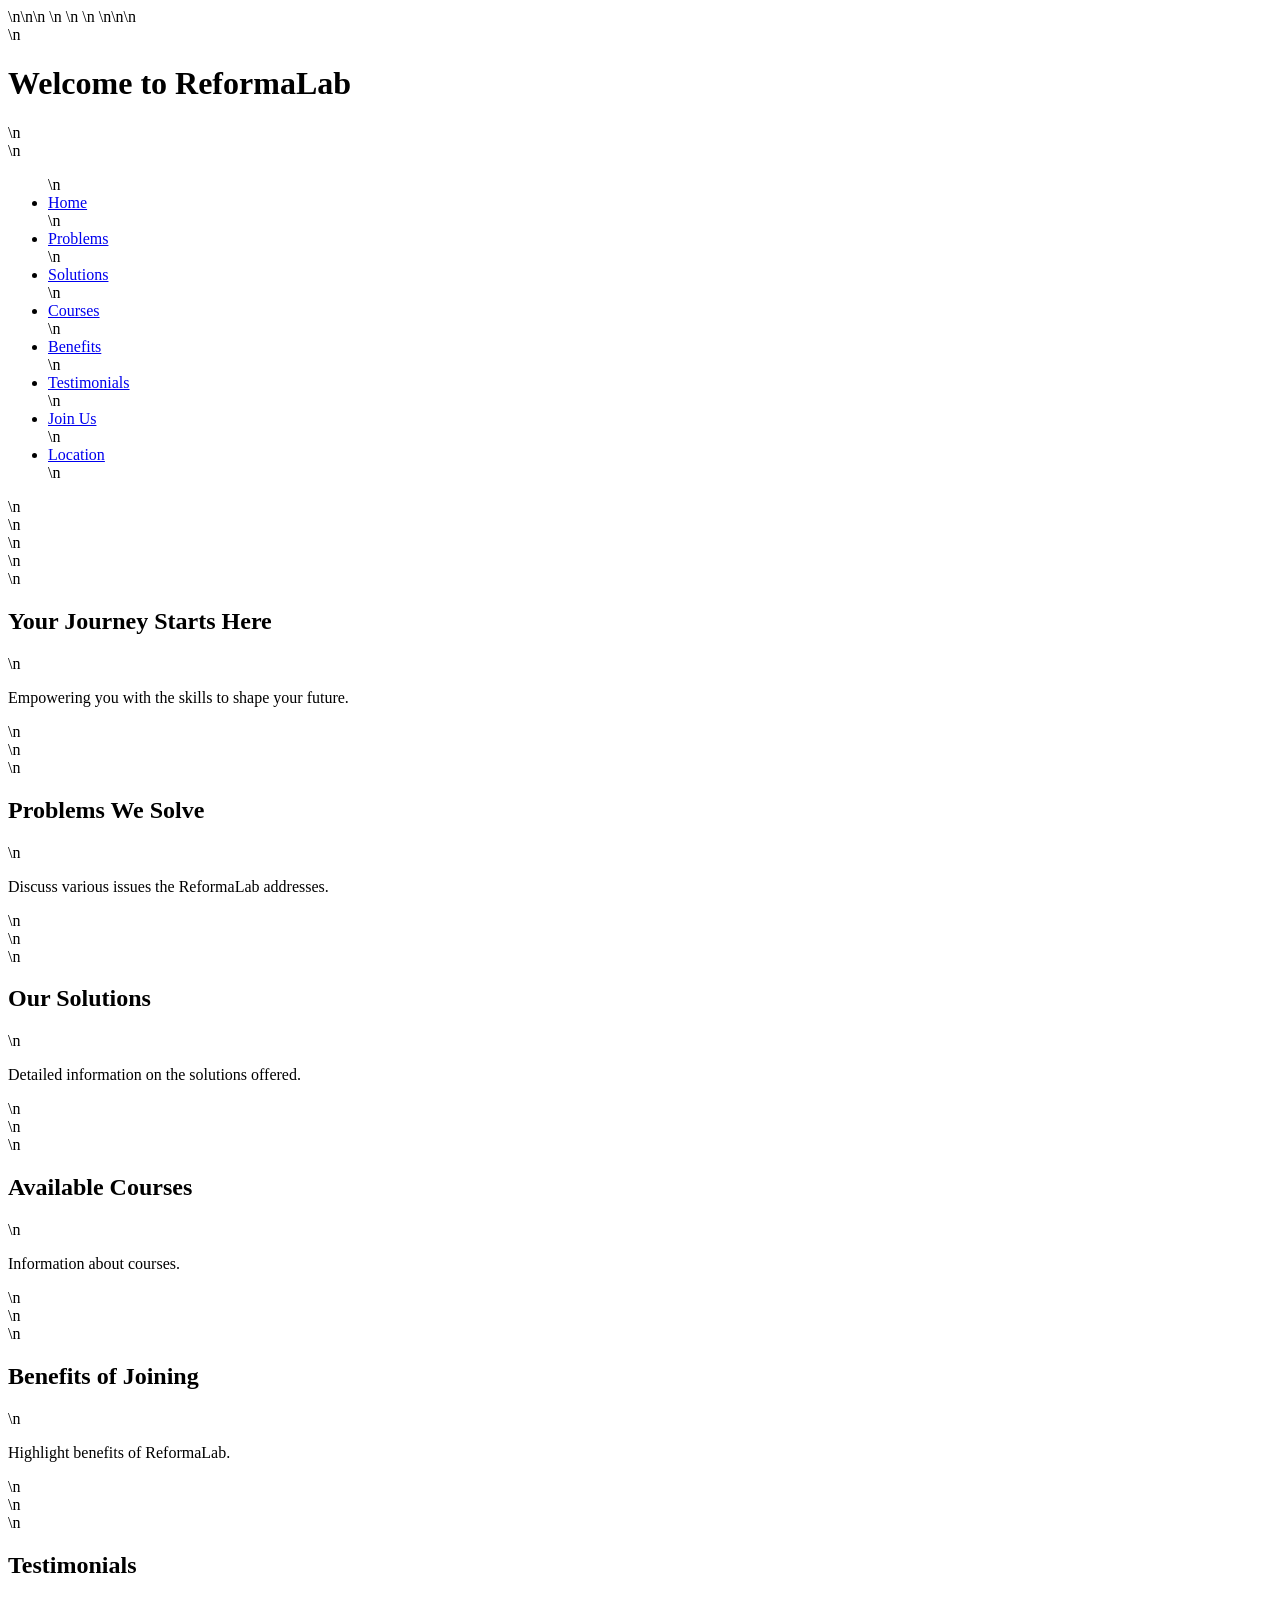
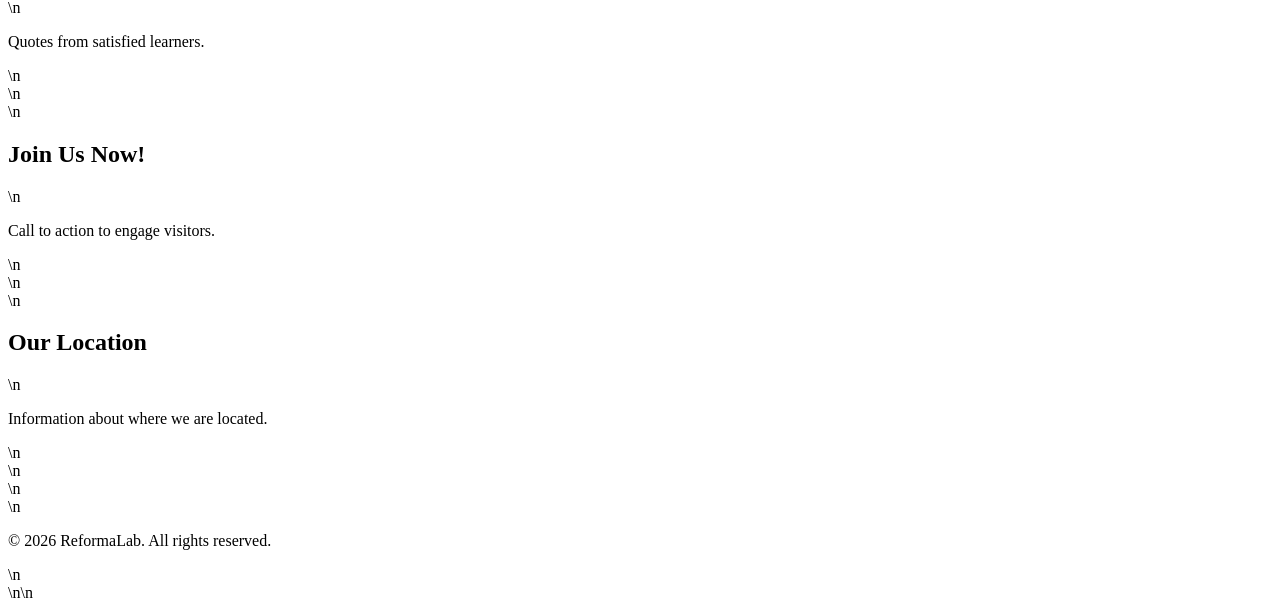
==== index.html @ 2193cb2d "Create index.html with complete HTML5 structure for ReformaLab website" ====
<!DOCTYPE html>\n<html lang="en">\n<head>\n    <meta charset="UTF-8">\n    <meta name="viewport" content="width=device-width, initial-scale=1.0">\n    <title>ReformaLab</title>\n    <link rel="stylesheet" href="styles.css">\n</head>\n<body>\n    <header>\n        <h1>Welcome to ReformaLab</h1>\n        <nav>\n            <ul>\n                <li><a href="#hero">Home</a></li>\n                <li><a href="#problems">Problems</a></li>\n                <li><a href="#solutions">Solutions</a></li>\n                <li><a href="#courses">Courses</a></li>\n                <li><a href="#benefits">Benefits</a></li>\n                <li><a href="#testimonials">Testimonials</a></li>\n                <li><a href="#cta">Join Us</a></li>\n                <li><a href="#location">Location</a></li>\n            </ul>\n        </nav>\n    </header>\n    <main>\n        <section id="hero">\n            <h2>Your Journey Starts Here</h2>\n            <p>Empowering you with the skills to shape your future.</p>\n        </section>\n        <section id="problems">\n            <h2>Problems We Solve</h2>\n            <p>Discuss various issues the ReformaLab addresses.</p>\n        </section>\n        <section id="solutions">\n            <h2>Our Solutions</h2>\n            <p>Detailed information on the solutions offered.</p>\n        </section>\n        <section id="courses">\n            <h2>Available Courses</h2>\n            <p>Information about courses.</p>\n        </section>\n        <section id="benefits">\n            <h2>Benefits of Joining</h2>\n            <p>Highlight benefits of ReformaLab.</p>\n        </section>\n        <section id="testimonials">\n            <h2>Testimonials</h2>\n            <p>Quotes from satisfied learners.</p>\n        </section>\n        <section id="cta">\n            <h2>Join Us Now!</h2>\n            <p>Call to action to engage visitors.</p>\n        </section>\n        <section id="location">\n            <h2>Our Location</h2>\n            <p>Information about where we are located.</p>\n        </section>\n    </main>\n    <footer>\n        <p>&copy; 2026 ReformaLab. All rights reserved.</p>\n    </footer>\n</body>\n</html>
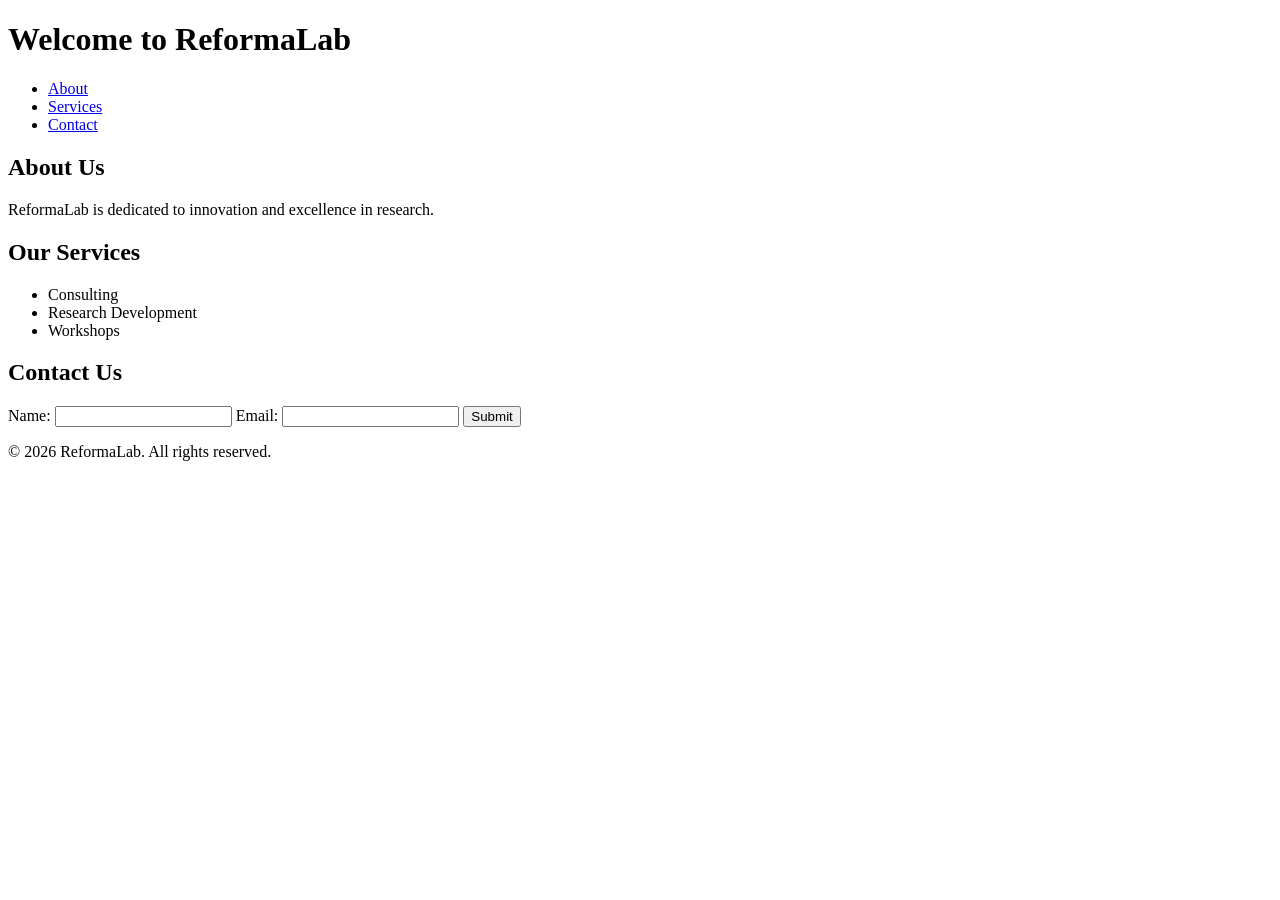
==== commit 4a5751d3: "Update index.html with complete HTML content for ReformaLab website" ====
--- a/index.html
+++ b/index.html
@@ -1 +1,49 @@
-<!DOCTYPE html>\n<html lang="en">\n<head>\n    <meta charset="UTF-8">\n    <meta name="viewport" content="width=device-width, initial-scale=1.0">\n    <title>ReformaLab</title>\n    <link rel="stylesheet" href="styles.css">\n</head>\n<body>\n    <header>\n        <h1>Welcome to ReformaLab</h1>\n        <nav>\n            <ul>\n                <li><a href="#hero">Home</a></li>\n                <li><a href="#problems">Problems</a></li>\n                <li><a href="#solutions">Solutions</a></li>\n                <li><a href="#courses">Courses</a></li>\n                <li><a href="#benefits">Benefits</a></li>\n                <li><a href="#testimonials">Testimonials</a></li>\n                <li><a href="#cta">Join Us</a></li>\n                <li><a href="#location">Location</a></li>\n            </ul>\n        </nav>\n    </header>\n    <main>\n        <section id="hero">\n            <h2>Your Journey Starts Here</h2>\n            <p>Empowering you with the skills to shape your future.</p>\n        </section>\n        <section id="problems">\n            <h2>Problems We Solve</h2>\n            <p>Discuss various issues the ReformaLab addresses.</p>\n        </section>\n        <section id="solutions">\n            <h2>Our Solutions</h2>\n            <p>Detailed information on the solutions offered.</p>\n        </section>\n        <section id="courses">\n            <h2>Available Courses</h2>\n            <p>Information about courses.</p>\n        </section>\n        <section id="benefits">\n            <h2>Benefits of Joining</h2>\n            <p>Highlight benefits of ReformaLab.</p>\n        </section>\n        <section id="testimonials">\n            <h2>Testimonials</h2>\n            <p>Quotes from satisfied learners.</p>\n        </section>\n        <section id="cta">\n            <h2>Join Us Now!</h2>\n            <p>Call to action to engage visitors.</p>\n        </section>\n        <section id="location">\n            <h2>Our Location</h2>\n            <p>Information about where we are located.</p>\n        </section>\n    </main>\n    <footer>\n        <p>&copy; 2026 ReformaLab. All rights reserved.</p>\n    </footer>\n</body>\n</html>+<!DOCTYPE html>
+<html lang="en">
+<head>
+    <meta charset="UTF-8">
+    <meta name="viewport" content="width=device-width, initial-scale=1.0">
+    <title>ReformaLab</title>
+    <link rel="stylesheet" href="styles.css">
+    <script src="script.js"></script>
+</head>
+<body>
+    <header>
+        <h1>Welcome to ReformaLab</h1>
+        <nav>
+            <ul>
+                <li><a href="#about">About</a></li>
+                <li><a href="#services">Services</a></li>
+                <li><a href="#contact">Contact</a></li>
+            </ul>
+        </nav>
+    </header>
+    <main>
+        <section id="about">
+            <h2>About Us</h2>
+            <p>ReformaLab is dedicated to innovation and excellence in research.</p>
+        </section>
+        <section id="services">
+            <h2>Our Services</h2>
+            <ul>
+                <li>Consulting</li>
+                <li>Research Development</li>
+                <li>Workshops</li>
+            </ul>
+        </section>
+        <section id="contact">
+            <h2>Contact Us</h2>
+            <form>
+                <label for="name">Name:</label>
+                <input type="text" id="name" name="name" required>
+                <label for="email">Email:</label>
+                <input type="email" id="email" name="email" required>
+                <input type="submit" value="Submit">
+            </form>
+        </section>
+    </main>
+    <footer>
+        <p>© 2026 ReformaLab. All rights reserved.</p>
+    </footer>
+</body>
+</html>
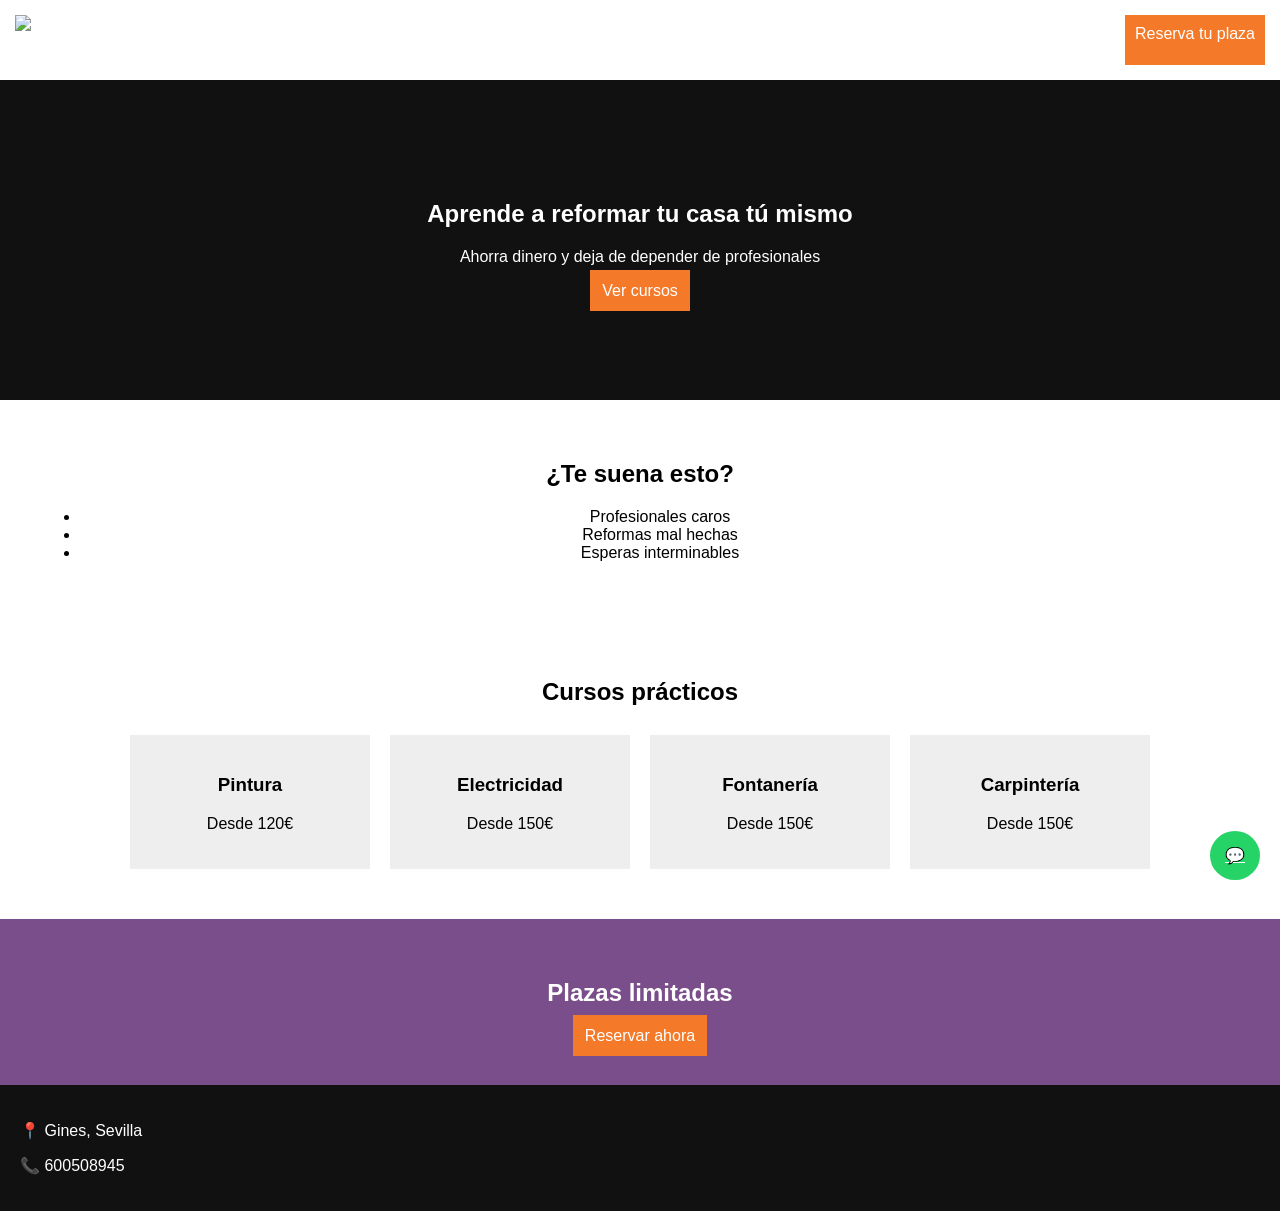
==== commit ae29ca72: "Add files via upload" ====
--- a/index.html
+++ b/index.html
@@ -1,49 +1,54 @@
 <!DOCTYPE html>
-<html lang="en">
+<html lang="es">
 <head>
-    <meta charset="UTF-8">
-    <meta name="viewport" content="width=device-width, initial-scale=1.0">
-    <title>ReformaLab</title>
-    <link rel="stylesheet" href="styles.css">
-    <script src="script.js"></script>
+<meta charset="UTF-8">
+<meta name="viewport" content="width=device-width, initial-scale=1.0">
+<title>ReformaLab - Aprende, Repara, Ahorra</title>
+<link rel="stylesheet" href="style.css">
 </head>
 <body>
-    <header>
-        <h1>Welcome to ReformaLab</h1>
-        <nav>
-            <ul>
-                <li><a href="#about">About</a></li>
-                <li><a href="#services">Services</a></li>
-                <li><a href="#contact">Contact</a></li>
-            </ul>
-        </nav>
-    </header>
-    <main>
-        <section id="about">
-            <h2>About Us</h2>
-            <p>ReformaLab is dedicated to innovation and excellence in research.</p>
-        </section>
-        <section id="services">
-            <h2>Our Services</h2>
-            <ul>
-                <li>Consulting</li>
-                <li>Research Development</li>
-                <li>Workshops</li>
-            </ul>
-        </section>
-        <section id="contact">
-            <h2>Contact Us</h2>
-            <form>
-                <label for="name">Name:</label>
-                <input type="text" id="name" name="name" required>
-                <label for="email">Email:</label>
-                <input type="email" id="email" name="email" required>
-                <input type="submit" value="Submit">
-            </form>
-        </section>
-    </main>
-    <footer>
-        <p>© 2026 ReformaLab. All rights reserved.</p>
-    </footer>
+
+<header>
+  <img src="logo.png" class="logo">
+  <a class="cta" href="https://wa.me/34600508945">Reserva tu plaza</a>
+</header>
+
+<section class="hero">
+  <h1>Aprende a reformar tu casa tú mismo</h1>
+  <p>Ahorra dinero y deja de depender de profesionales</p>
+  <a href="#cursos" class="btn">Ver cursos</a>
+</section>
+
+<section class="problema">
+<h2>¿Te suena esto?</h2>
+<ul>
+<li>Profesionales caros</li>
+<li>Reformas mal hechas</li>
+<li>Esperas interminables</li>
+</ul>
+</section>
+
+<section id="cursos">
+<h2>Cursos prácticos</h2>
+<div class="cards">
+<div class="card"><h3>Pintura</h3><p>Desde 120€</p></div>
+<div class="card"><h3>Electricidad</h3><p>Desde 150€</p></div>
+<div class="card"><h3>Fontanería</h3><p>Desde 150€</p></div>
+<div class="card"><h3>Carpintería</h3><p>Desde 150€</p></div>
+</div>
+</section>
+
+<section class="cta-section">
+<h2>Plazas limitadas</h2>
+<a href="https://wa.me/34600508945" class="btn">Reservar ahora</a>
+</section>
+
+<footer>
+<p>📍 Gines, Sevilla</p>
+<p>📞 600508945</p>
+</footer>
+
+<a href="https://wa.me/34600508945" class="whatsapp">💬</a>
+
 </body>
-</html>+</html>
--- a/style.css
+++ b/style.css
@@ -0,0 +1,12 @@
+body{margin:0;font-family:Arial}
+header{display:flex;justify-content:space-between;padding:15px}
+.logo{height:50px}
+.cta{background:#F47A2A;color:#fff;padding:10px;text-decoration:none}
+.hero{background:#111;color:#fff;text-align:center;padding:100px 20px}
+.btn{background:#F47A2A;color:#fff;padding:12px;text-decoration:none}
+section{padding:40px;text-align:center}
+.cards{display:flex;flex-wrap:wrap;justify-content:center}
+.card{background:#eee;margin:10px;padding:20px;width:200px}
+.cta-section{background:#7A4E8A;color:#fff}
+footer{background:#111;color:#fff;padding:20px}
+.whatsapp{position:fixed;bottom:20px;right:20px;background:#25D366;color:#fff;padding:15px;border-radius:50%}
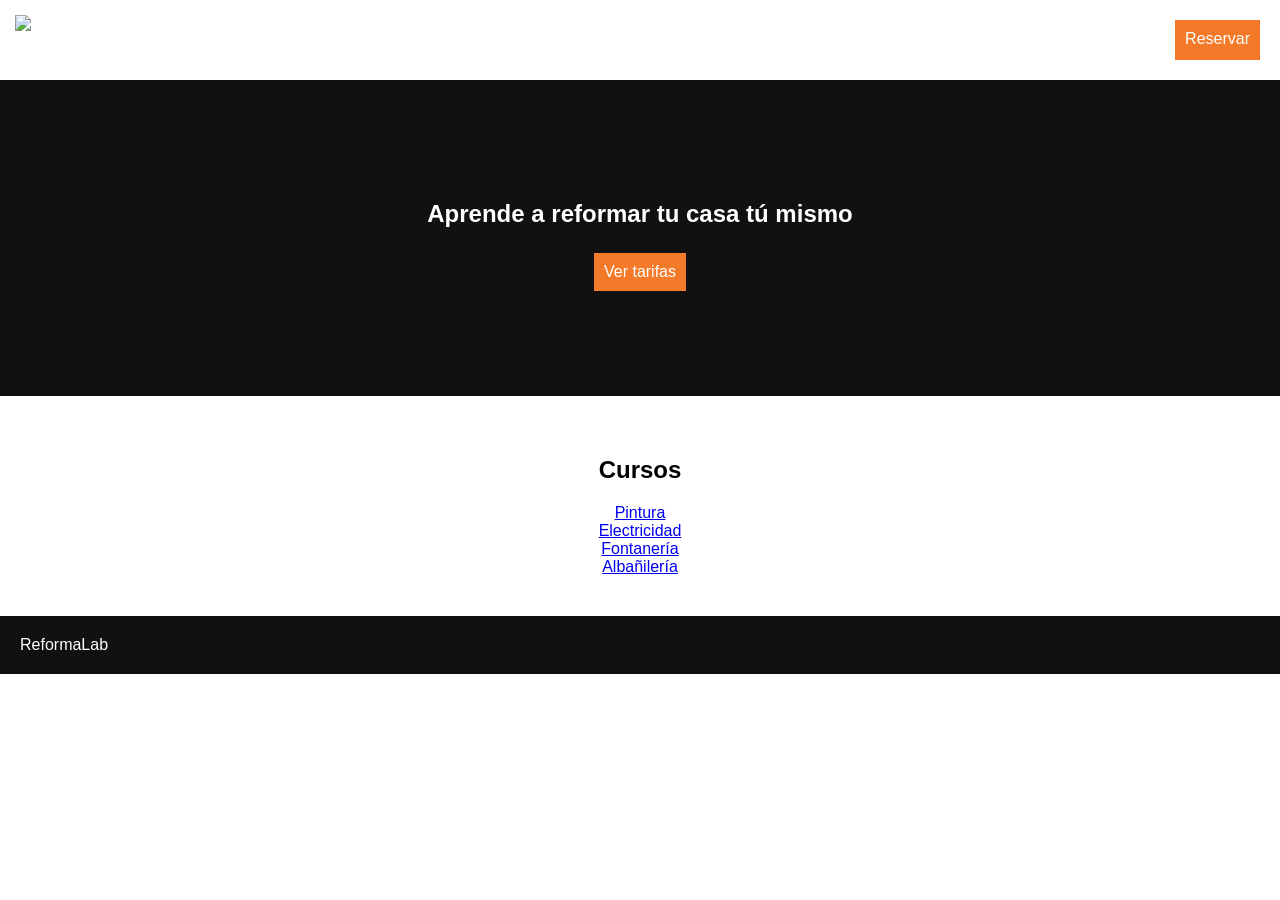
==== commit 4811fe0f: "Add files via upload" ====
--- a/index.html
+++ b/index.html
@@ -1,54 +1,24 @@
-<!DOCTYPE html>
-<html lang="es">
-<head>
-<meta charset="UTF-8">
-<meta name="viewport" content="width=device-width, initial-scale=1.0">
-<title>ReformaLab - Aprende, Repara, Ahorra</title>
-<link rel="stylesheet" href="style.css">
-</head>
-<body>
+<!DOCTYPE html><html lang="es"><head>
+<meta charset="UTF-8"><meta name="viewport" content="width=device-width, initial-scale=1.0">
+<title>ReformaLab</title><link rel="stylesheet" href="style.css"></head><body>
 
 <header>
-  <img src="logo.png" class="logo">
-  <a class="cta" href="https://wa.me/34600508945">Reserva tu plaza</a>
+<img src="logo.png" class="logo">
+<a class="cta" href="https://wa.me/34600508945">Reservar</a>
 </header>
 
 <section class="hero">
-  <h1>Aprende a reformar tu casa tú mismo</h1>
-  <p>Ahorra dinero y deja de depender de profesionales</p>
-  <a href="#cursos" class="btn">Ver cursos</a>
+<h1>Aprende a reformar tu casa tú mismo</h1>
+<a href="tarifas.html" class="btn">Ver tarifas</a>
 </section>
 
-<section class="problema">
-<h2>¿Te suena esto?</h2>
-<ul>
-<li>Profesionales caros</li>
-<li>Reformas mal hechas</li>
-<li>Esperas interminables</li>
-</ul>
+<section>
+<h2>Cursos</h2>
+<a href="curso-pintura.html">Pintura</a><br>
+<a href="curso-electricidad.html">Electricidad</a><br>
+<a href="curso-fontaneria.html">Fontanería</a><br>
+<a href="curso-albanileria.html">Albañilería</a>
 </section>
 
-<section id="cursos">
-<h2>Cursos prácticos</h2>
-<div class="cards">
-<div class="card"><h3>Pintura</h3><p>Desde 120€</p></div>
-<div class="card"><h3>Electricidad</h3><p>Desde 150€</p></div>
-<div class="card"><h3>Fontanería</h3><p>Desde 150€</p></div>
-<div class="card"><h3>Carpintería</h3><p>Desde 150€</p></div>
-</div>
-</section>
-
-<section class="cta-section">
-<h2>Plazas limitadas</h2>
-<a href="https://wa.me/34600508945" class="btn">Reservar ahora</a>
-</section>
-
-<footer>
-<p>📍 Gines, Sevilla</p>
-<p>📞 600508945</p>
-</footer>
-
-<a href="https://wa.me/34600508945" class="whatsapp">💬</a>
-
-</body>
-</html>
+<footer>ReformaLab</footer>
+</body></html>
--- a/style.css
+++ b/style.css
@@ -1,12 +1,7 @@
 body{margin:0;font-family:Arial}
 header{display:flex;justify-content:space-between;padding:15px}
 .logo{height:50px}
-.cta{background:#F47A2A;color:#fff;padding:10px;text-decoration:none}
+.cta,.btn{background:#F47A2A;color:#fff;padding:10px;text-decoration:none;margin:5px;display:inline-block}
 .hero{background:#111;color:#fff;text-align:center;padding:100px 20px}
-.btn{background:#F47A2A;color:#fff;padding:12px;text-decoration:none}
 section{padding:40px;text-align:center}
-.cards{display:flex;flex-wrap:wrap;justify-content:center}
-.card{background:#eee;margin:10px;padding:20px;width:200px}
-.cta-section{background:#7A4E8A;color:#fff}
 footer{background:#111;color:#fff;padding:20px}
-.whatsapp{position:fixed;bottom:20px;right:20px;background:#25D366;color:#fff;padding:15px;border-radius:50%}
